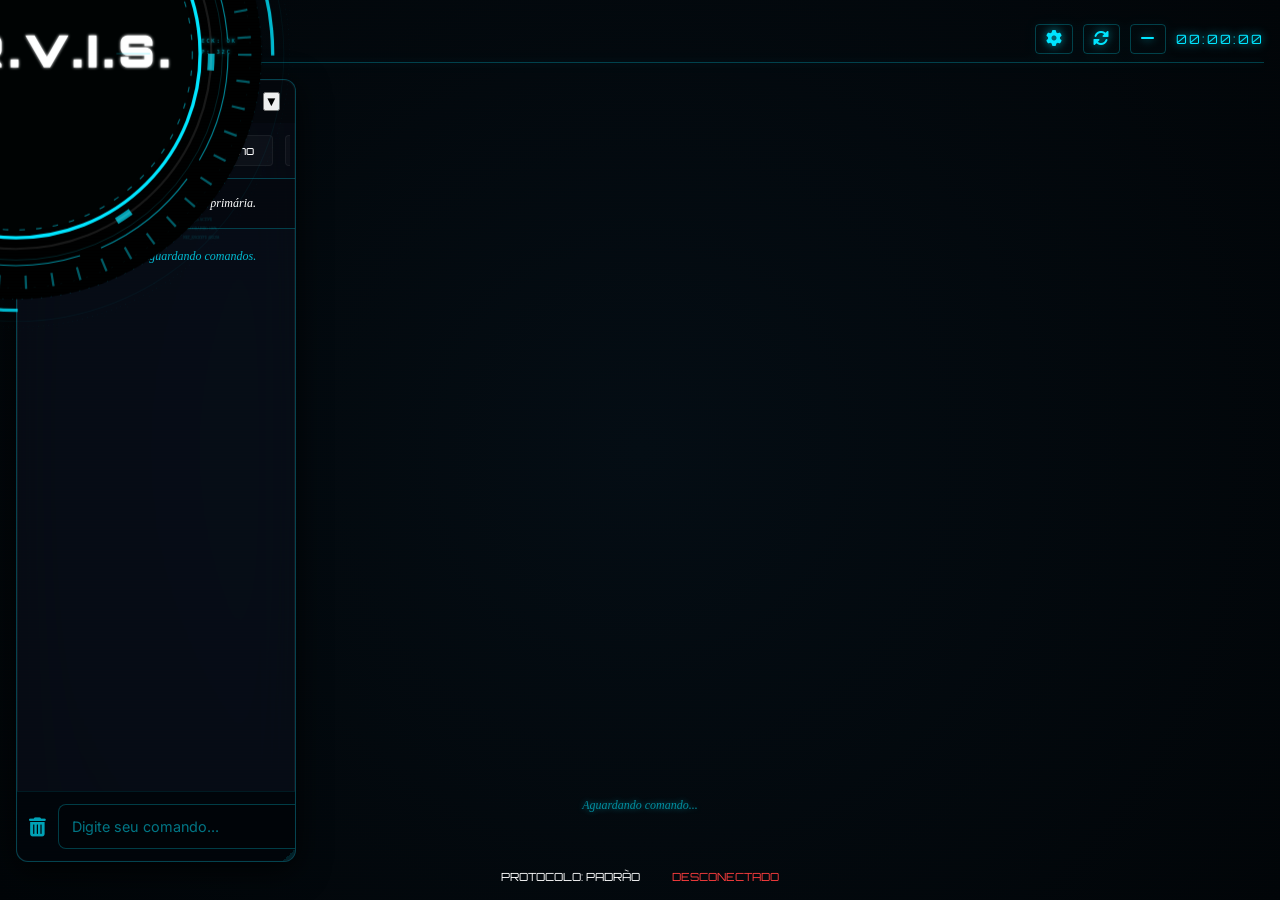
==== gui/index.html @ a4005ce1 "primeira versão" ====
<!DOCTYPE html>
<html lang="pt-br">

<head>
    <meta charset="UTF-8">
    <meta name="viewport" content="width=device-width, initial-scale=1.0">
    <title>J.A.R.V.I.S. Interface</title>
    <link rel="stylesheet" href="style.css">
    <link rel="stylesheet" href="https://cdnjs.cloudflare.com/ajax/libs/font-awesome/6.0.0/css/all.min.css">
    <link
        href="https://fonts.googleapis.com/css2?family=Orbitron:wght@400;700;900&family=Inter:wght@300;400;600&display=swap"
        rel="stylesheet">
    <script src="/socket.io/socket.io.js"></script>
    <script>
        if (typeof io === 'undefined') {
            document.write('<script src="https://cdnjs.cloudflare.com/ajax/libs/socket.io/4.0.1/socket.io.js"><\/script>');
        }
    </script>
    <script src="https://cdnjs.cloudflare.com/ajax/libs/qrious/4.0.2/qrious.min.js"></script>
    <script src="https://cdnjs.cloudflare.com/ajax/libs/animejs/3.2.1/anime.min.js"></script>
</head>

<body>
    <div id="gesture-toast"></div>
    <div id="background-layer"></div>
    <div class="container">
        <header>
            <h1><span>J.A.R.V.I.S.</span></h1>
            <div class="status-bar">
                <span id="system-status" class="zeta-glow-target">SISTEMA ONLINE</span>
                <div class="header-controls">
                    <button id="recalibrate-btn" title="Recalibrar HUD" class="header-btn"><i
                            class="fas fa-cog"></i></button>
                    <button id="restart-btn" title="Reiniciar Jarvis" class="header-btn"><i
                            class="fas fa-sync-alt"></i></button>
                    <button id="minimize-btn" title="Minimizar HUD" class="header-btn"><i
                            class="fas fa-minus"></i></button>
                    <span id="system-time" class="zeta-glow-target">00:00:00</span>
                </div>
            </div>
        </header>

        <div class="content-wrapper">
            <!-- Chat Sidebar -->
            <aside class="chat-sidebar" id="chat-sidebar">
                <div class="chat-header" id="chat-header">TERMINAL DE COMANDO
                    <button id="collapse-btn" title="Minimizar/Expandir">▼</button>
                </div>
                <div class="agent-selector" id="agent-selector">
                    <div class="agent-group" id="group-core">

                        <div class="agent-tabs-row">
                            <button class="agent-tab active" data-agent="jarvis">Jarvis</button>
                            <button class="agent-tab" data-agent="zeta">Zeta</button>
                            <button class="agent-tab" data-agent="nano">Nano</button>
                            <button class="agent-tab" data-agent="fire">Fire</button>
                            <button class="agent-tab" data-agent="cuzo">Cuzo</button>
                            <button class="agent-tab" data-agent="rimex">Rimex</button>
                            <button class="agent-tab" data-agent="hugin">Hugin</button>
                        </div>
                    </div>
                </div>
                <div class="agent-info" id="agent-info">
                    <p id="agent-description">O seu assistente central e inteligência primária.</p>
                </div>
                <div class="chat-messages" id="chat-messages">
                    <div class="message system-msg">Sistema Iniciado. Aguardando comandos.</div>
                </div>
                <div class="chat-input-area">
                    <button id="clear-chat-btn" title="Limpar Chat"><i class="fas fa-trash-alt"></i></button>
                    <input type="text" id="chat-input" placeholder="Digite seu comando..." autocomplete="off">
                    <button id="send-btn" title="Enviar comando"><i class="fas fa-paper-plane"></i></button>
                </div>
                <!-- Sidebar PC Health HUD - Removido a pedido do usuário -->

                <!-- Resize Handles -->
                <div class="resize-handle resize-right" id="resize-right"></div>
                <div class="resize-handle resize-bottom" id="resize-bottom"></div>
                <div class="resize-handle resize-corner" id="resize-corner"></div>
            </aside>

            <!-- ==== FULL HUD ORB ==== -->
            <main class="orb-area">
                <div class="orb-container">
                    <!-- SVG Circuit Board Traces -->
                    <svg class="hud-circuits" viewBox="0 0 900 600" xmlns="http://www.w3.org/2000/svg">
                        <!-- Top traces -->
                        <line x1="450" y1="120" x2="450" y2="60" />
                        <line x1="450" y1="60" x2="530" y2="60" />
                        <rect x="530" y="55" width="10" height="10" />
                        <line x1="450" y1="80" x2="350" y2="80" />
                        <line x1="350" y1="80" x2="350" y2="40" />
                        <line x1="350" y1="40" x2="250" y2="40" />
                        <rect x="235" y="36" width="16" height="8" />
                        <!-- Artefatos removidos a pedido do usuário -->

                        <!-- Bottom traces -->
                        <line x1="450" y1="480" x2="450" y2="540" />
                        <line x1="450" y1="530" x2="300" y2="530" />
                        <line x1="300" y1="530" x2="300" y2="560" />
                        <rect x="240" y="558" width="64" height="10" class="hud-interactive" id="node-pc-trigger" />
                        <rect x="310" y="558" width="100" height="10" class="hud-interactive"
                            id="node-mirror-trigger" />
                        <text x="315" y="565" fill="var(--accent)" font-size="6"
                            style="pointer-events:none; opacity: 0.8;">MIRROR_LINK</text>
                        <line x1="450" y1="510" x2="600" y2="510" />
                        <line x1="600" y1="510" x2="600" y2="545" />
                        <line x1="600" y1="545" x2="750" y2="545" />
                        <line x1="760" y1="545" x2="820" y2="545" />
                        <line x1="440" y1="490" x2="350" y2="490" />
                        <line x1="350" y1="490" x2="350" y2="560" />
                        <!-- Left traces -->
                        <line x1="280" y1="300" x2="70" y2="300" />
                        <line x1="70" y1="300" x2="70" y2="240" />
                        <rect x="50" y="228" width="40" height="14" />
                        <line x1="280" y1="280" x2="80" y2="280" />
                        <line x1="80" y1="280" x2="80" y2="200" />
                        <line x1="80" y1="200" x2="30" y2="200" />
                        <line x1="280" y1="320" x2="60" y2="320" />
                        <line x1="60" y1="320" x2="60" y2="380" />
                        <rect x="40" y="380" width="30" height="8" />
                        <line x1="280" y1="340" x2="110" y2="340" />
                        <line x1="110" y1="340" x2="110" y2="420" />
                        <line x1="110" y1="420" x2="40" y2="420" />
                        <!-- Right traces -->
                        <line x1="620" y1="300" x2="830" y2="300" />
                        <line x1="830" y1="300" x2="830" y2="240" />
                        <rect x="830" y="228" width="40" height="14" />
                        <line x1="620" y1="280" x2="820" y2="280" />
                        <line x1="820" y1="280" x2="820" y2="200" />
                        <line x1="820" y1="200" x2="875" y2="200" />
                        <line x1="620" y1="320" x2="840" y2="320" />
                        <line x1="840" y1="320" x2="840" y2="380" />
                        <line x1="620" y1="350" x2="780" y2="350" />
                        <line x1="780" y1="350" x2="780" y2="440" />
                        <line x1="780" y1="440" x2="860" y2="440" />
                        <rect x="855" y="435" width="10" height="10" class="hud-interactive" id="node-access-trigger" />
                        <!-- Corner nodes -->
                        <circle cx="530" cy="60" r="3" class="hud-node" />
                        <circle cx="350" cy="80" r="3" class="hud-node" />
                        <circle cx="600" cy="90" r="3" class="hud-node" />
                        <circle cx="450" cy="530" r="3" class="hud-node" />
                        <circle cx="600" cy="510" r="3" class="hud-node" />
                        <circle cx="70" cy="300" r="3" class="hud-node" />
                        <circle cx="80" cy="200" r="3" class="hud-node" />
                        <circle cx="830" cy="300" r="3" class="hud-node" />
                    </svg>

                    <!-- Main HUD Component (Hyper-Fidelity Phase 2) -->
                    <div id="orb-container">
                        <svg id="hud-svg" viewBox="0 0 500 500" preserveAspectRatio="xMidYMid meet">
                            <defs>
                                <filter id="hud-glow-heavy" x="-100%" y="-100%" width="300%" height="300%">
                                    <feGaussianBlur stdDeviation="2" result="blur" />
                                    <feColorMatrix type="matrix" values="0 0 0 0 0  0 0 0 0 1  0 0 0 0 1  0 0 0 1 0" />
                                    <feMerge>
                                        <feMergeNode />
                                        <feMergeNode in="SourceGraphic" />
                                    </feMerge>
                                </filter>
                                <filter id="text-glow-bright">
                                    <feGaussianBlur stdDeviation="1.5" result="blur" />
                                    <feMerge>
                                        <feMergeNode in="blur" />
                                        <feMergeNode in="SourceGraphic" />
                                    </feMerge>
                                </filter>
                            </defs>

                            <!-- LAYER 15: Background Blueprint (Diagrams scattered) -->
                            <g class="hud-blueprint" stroke="var(--accent)" stroke-width="0.3" fill="none"
                                opacity="0.12">
                                <circle cx="250" cy="250" r="248" stroke-dasharray="1,10" />
                                <rect x="420" y="50" width="60" height="20" />
                                <text x="425" y="62" fill="var(--accent)" font-size="4">MARK-VII-SYNC</text>
                                <text x="425" y="68" fill="var(--accent)" font-size="3">V-LAT: 0.04ms</text>
                                <path d="M 20,400 L 80,400 L 80,460 L 20,460 Z" />
                                <line x1="20" y1="430" x2="80" y2="430" />
                                <text x="25" y="420" fill="var(--accent)" font-size="4">KERNEL::PROCESS</text>
                                <text x="25" y="445" fill="var(--accent)" font-size="3">0x8849F - STABLE</text>

                                <!-- New clustered data points -->
                                <g transform="translate(400, 400)" font-size="3">
                                    <text y="0">OS_CORE: ACTIVE</text>
                                    <text y="8">HOLOGRAPHIC: 100%</text>
                                    <text y="16">NET_ENCRYPT: AES256</text>
                                </g>
                            </g>

                            <g id="orb">
                                <!-- LAYER 14: Ultra-Outer Dotted Ring (Expanded) -->
                                <circle cx="250" cy="250" r="245" fill="none" stroke="var(--accent)" stroke-width="0.5"
                                    stroke-dasharray="0.5, 4" stroke-opacity="0.2" class="rotate-cw-slow" />

                                <!-- LAYER 13: Top/Bottom Structural Modules (Asymmetric) -->
                                <!-- Modules removed as requested -->

                                <!-- LAYER 12: Main Outer Bracket Segments -->
                                <g class="rotate-cw-slow" stroke="var(--accent)" fill="none">
                                    <path d="M 250,20 A 230,230 0 0,1 480,250" stroke-width="3" stroke-linecap="square"
                                        stroke-opacity="0.8" />
                                    <path d="M 20,250 A 230,230 0 0,0 250,480" stroke-width="3" stroke-linecap="square"
                                        stroke-opacity="0.8" />
                                </g>



                                <!-- LAYER 11: Radial Measurement Ticks (360) -->
                                <g class="hud-ticks-360" stroke="var(--accent)" stroke-width="0.5" stroke-opacity="0.3">
                                    <circle cx="250" cy="250" r="220" stroke-dasharray="1, 7.7" />
                                    <circle cx="250" cy="250" r="210" stroke-dasharray="2, 10" stroke-opacity="0.1" />
                                </g>

                                <!-- LAYER 10: Tech Block Ring (Heavy) -->
                                <circle cx="250" cy="250" r="205" fill="none" stroke="var(--accent)" stroke-width="12"
                                    stroke-dasharray="2, 22" stroke-opacity="0.4" class="rotate-ccw-fast" />

                                <!-- LAYER 9: Double Thin Tech Rings -->
                                <circle cx="250" cy="250" r="190" fill="none" stroke="var(--accent)" stroke-width="1"
                                    stroke-dasharray="100, 20" stroke-opacity="0.6" class="rotate-cw" />
                                <circle cx="250" cy="250" r="185" fill="none" stroke="var(--accent)" stroke-width="0.5"
                                    stroke-opacity="0.3" class="rotate-ccw" />

                                <!-- LAYER 8: Accent Indicators (Yellow - Recalibrated) -->
                                <g class="hud-chromatic-accents">
                                    <circle cx="250" cy="110" r="3" class="hud-node" fill="var(--agent-secondary)" />
                                    <circle cx="265" cy="113" r="2.5" class="hud-node" fill="var(--agent-secondary)" />
                                    <circle cx="280" cy="122" r="2.5" class="hud-node" fill="var(--agent-secondary)" />
                                    <circle cx="235" cy="113" r="2.5" class="hud-node" fill="var(--agent-secondary)" />
                                    <circle cx="220" cy="122" r="2.5" class="hud-node" fill="var(--agent-secondary)" />

                                    <!-- Yellow detailed arc -->
                                    <path d="M 80,310 A 180,180 0 0,1 70,230" fill="none"
                                        stroke="var(--agent-secondary)" stroke-width="4"
                                        filter="url(#hud-glow-heavy)" />
                                </g>

                                <!-- LAYER 7: Middle Intermittent Dash Ring -->
                                <circle cx="250" cy="250" r="175" fill="none" stroke="var(--accent)" stroke-width="6"
                                    stroke-dasharray="15, 150" stroke-opacity="0.7" class="rotate-cw-slow" />

                                <!-- LAYER 6: Technical Data Labels (Repositioned) -->
                                <g class="hud-labels" fill="var(--accent)" font-family="monospace" font-size="5"
                                    opacity="0.5">
                                    <text x="380" y="240">VITAL_CHECK: OK</text>
                                    <text x="380" y="250">CORE_TEMP: 32C</text>
                                    <text x="100" y="240">SYNC_STATUS: 100</text>
                                    <text x="100" y="250">PROTOCOL: RAIZ</text>
                                </g>

                                <!-- LAYER 5: Inner Tech Ring -->
                                <circle cx="250" cy="250" r="158" fill="none" class="hud-node" stroke="var(--accent)"
                                    stroke-width="2" filter="url(#hud-glow-heavy)" />

                                <!-- LAYER 4: Scanning Scanlines (Internal) -->
                                <g class="rotate-cw" opacity="0.4">
                                    <circle cx="250" cy="250" r="148" fill="none" stroke="var(--accent)"
                                        stroke-width="1" stroke-dasharray="1, 8" />
                                </g>

                                <!-- LAYER 3: Core Shell (ULTIMATE EXPANSION for Absolute Containment) -->
                                <g class="hud-core">
                                    <circle cx="250" cy="250" r="165" fill="rgba(0,0,0,0.98)" stroke="var(--accent)"
                                        stroke-width="3" />
                                    <circle cx="250" cy="250" r="158" fill="none" stroke="var(--accent)"
                                        stroke-width="1" stroke-dasharray="5, 10" stroke-opacity="0.5"
                                        class="rotate-ccw" />

                                    <!-- LAYER 2: BRANDING CENTRAL (SET TO 35) -->
                                    <!-- LAYER 16 (NEW): Dynamic Audio Equalizer Ring (Moved up for visibility) -->
                                    <g id="hud-equalizer" transform="translate(250, 250)">
                                        <!-- 60 bars will be dynamically generated by JS here. -->
                                    </g>

                                    <text x="250" y="262" text-anchor="middle" fill="var(--text-white)"
                                        stroke="var(--text-white)" stroke-width="1.2"
                                        font-family="'Orbitron', sans-serif" font-weight="900" font-size="38"
                                        letter-spacing="5" filter="url(#text-glow-bright)">J.A.R.V.I.S.</text>

                                    <!-- Micro technical accents around text -->
                                    <g stroke="var(--accent)" stroke-width="0.7" stroke-opacity="0.4">
                                        <line x1="130" y1="250" x2="160" y2="250" />
                                        <line x1="340" y1="250" x2="370" y2="250" />
                                    </g>
                                </g>

                                <!-- LAYER 1: Deep Scanning Active Overlay -->
                                <circle cx="250" cy="250" r="175" fill="none" stroke="white" stroke-width="2"
                                    stroke-opacity="0.1" class="hud-scan-ring" />
                                <circle cx="250" cy="250" r="240" fill="none" stroke="var(--accent)" stroke-width="1"
                                    stroke-opacity="0.05" class="hud-scan-ring-outer" />
                            </g>
                        </svg>
                    </div>
                </div>

                <div class="display-panel">
                    <div class="subtitle-container">
                        <p id="transcript" class="transcript-text">Aguardando comando...</p>
                        <p id="response" class="response-text"></p>
                    </div>
                </div>
            </main>

            <!-- Floating PC Health Panel (Initially Hidden) -->
            <div class="floating-panel" id="pc-health-floating">
                <div class="panel-header">
                    <span class="zeta-glow-target">SISTEMA DE MONITORAMENTO</span>
                    <button class="close-panel" id="close-pc-panel">×</button>
                </div>
                <div class="panel-content">
                    <div class="metric-box">
                        <div class="metric-label">
                            <span>CPU USAGE</span>
                            <span id="float-cpu-val">0%</span>
                        </div>
                        <div class="metric-bar">
                            <div id="float-cpu-bar" style="width: 0%"></div>
                        </div>
                    </div>
                    <div class="metric-box">
                        <div class="metric-label">
                            <span>RAM USAGE</span>
                            <span id="float-ram-val">0%</span>
                        </div>
                        <div class="metric-bar">
                            <div id="float-ram-bar" style="width: 0%"></div>
                        </div>
                    </div>
                    <div class="scanline"></div>
                </div>
            </div>

            <!-- Floating Voice Rhythm Monitor Panel -->
            <div class="floating-panel" id="voice-monitor-floating" style="width: 450px; height: 180px;">
                <div class="panel-header">
                    <span class="zeta-glow-target">MONITOR DE RITMO DE VOZ</span>
                    <button class="close-panel" id="close-voice-panel">×</button>
                </div>
                <div class="panel-content voice-layout">
                    <div class="voice-sidebar">
                        <div class="metric-box">
                            <div class="metric-label">
                                <span>AMPLITUDE</span>
                                <span id="float-amplitude-val">0%</span>
                            </div>
                            <div class="metric-bar">
                                <div id="float-amplitude-bar" style="width: 0%"></div>
                            </div>
                        </div>
                        <div class="metric-box">
                            <div class="metric-label">
                                <span>CADÊNCIA</span>
                                <span id="float-cadencia-val">0%</span>
                            </div>
                            <div class="metric-bar">
                                <div id="float-cadencia-bar" style="width: 0%"></div>
                            </div>
                        </div>
                    </div>
                    <div class="voice-graph-container">
                        <canvas id="voice-rhythm-graph"></canvas>
                        <div class="graph-label zeta-glow-target">RITMO NEURAL</div>
                    </div>
                    <div class="scanline"></div>
                </div>
            </div>

            <!-- Floating Mobile Remote Panel -->
            <div class="floating-panel" id="mobile-remote-floating">
                <div class="panel-header">
                    <span class="zeta-glow-target">CONEXÃO REMOTA VIA SMARTPHONE</span>
                    <button class="close-panel" id="close-mobile-panel">×</button>
                </div>
                <div class="panel-content" style="text-align: center;">
                    <p style="font-size: 0.85rem; color: #b3b3b3; margin-bottom: 10px;">Aponte sua câmera para abrir o
                        controle remoto e comandar o Jarvis pelo celular.</p>
                    <div class="qr-container" style="position: relative; display: inline-block;">
                        <canvas id="qrcode-canvas"></canvas>
                        <button id="toggle-qr-btn" title="Ocultar/Mostrar QR Code" style="
                            position: absolute;
                            right: -30px;
                            top: 50%;
                            transform: translateY(-50%);
                            background: var(--accent-mute);
                            border: 1px solid var(--accent);
                            color: var(--accent);
                            border-radius: 4px;
                            cursor: pointer;
                            padding: 4px;
                            display: flex;
                            align-items: center;
                            justify-content: center;
                            transition: all 0.3s ease;
                            z-index: 10;
                        ">
                            <svg id="toggle-qr-icon" viewBox="0 0 24 24" fill="none" stroke="currentColor"
                                stroke-width="2" stroke-linecap="round" stroke-linejoin="round"
                                style="width: 16px; height: 16px;">
                                <path d="M1 12s4-8 11-8 11 8 11 8-4 8-11 8-11-8-11-8z"></path>
                                <circle cx="12" cy="12" r="3"></circle>
                            </svg>
                        </button>
                    </div>
                    <div class="metric-box" style="margin-top: 15px; justify-content: center;">
                        <span id="mobile-ip-display"
                            style="color: var(--accent); font-family: monospace; letter-spacing: 1px;">Aguardando
                            IP da Rede...</span>
                    </div>
                    <div class="scanline"></div>
                </div>
            </div>

            <!-- Floating NotebookLM Brain Panel -->
            <div class="floating-panel" id="notebook-floating"
                style="width: 500px; height: 600px; right: 20px; bottom: 20px; left: auto; top: auto; z-index: 150;">
                <div class="panel-header"
                    style="background: var(--accent-mute); border-bottom: 1px solid var(--accent-mute);">
                    <span class="zeta-glow-target">CÉREBRO DO AGENTE (NOTEBOOK LM)</span>
                    <button class="close-panel" id="close-notebook-panel">×</button>
                </div>
                <div class="panel-content" style="padding: 0; padding-top: 5px; height: calc(100% - 35px);">
                    <!-- O iframe carregará o site do NotebookLM internamente -->
                    <iframe id="notebook-webview" src="https://notebooklm.google.com/"
                        style="width: 100%; height: 100%; border: none; border-radius: 4px;"></iframe>
                </div>
            </div>
            <!-- Floating Intelligence Servers Panel (Refined Step 3) -->
            <div class="floating-panel" id="intelligence-panel"
                style="width: 450px; height: 300px; right: 20px; bottom: 80px; left: auto; z-index: 150;">
                <div class="panel-header" id="intelligence-header">
                    <div class="header-title">
                        <span class="zeta-glow-target">SERVIDORES DE INTELIGÊNCIA</span>
                    </div>
                    <div class="header-controls">
                        <button class="close-panel" id="close-intelligence-panel">×</button>
                    </div>
                </div>
                <div class="panel-content intelligence-layout" id="intelligence-content">
                    <div class="intelligence-sidebar">
                        <div class="api-item active" data-api="openrouter">
                            <span class="api-status online"></span>
                            <div class="api-info">
                                <span class="api-name">OPENROUTER</span>
                                <span class="api-label">ONLINE</span>
                            </div>
                        </div>
                        <div class="api-item" data-api="openai">
                            <span class="api-status online"></span>
                            <div class="api-info">
                                <span class="api-name">OPENAI</span>
                                <span class="api-label">ONLINE</span>
                            </div>
                        </div>
                        <div class="api-item" data-api="huggingface">
                            <span class="api-status online"></span>
                            <div class="api-info">
                                <span class="api-name">HUGGINGFACE</span>
                                <span class="api-label">ONLINE</span>
                            </div>
                        </div>
                        <div class="api-item" data-api="google">
                            <span class="api-status online"></span>
                            <div class="api-info">
                                <span class="api-name">GOOGLE</span>
                                <span class="api-label">ONLINE</span>
                            </div>
                        </div>
                        <div class="api-item" data-api="deepseek">
                            <span class="api-status online"></span>
                            <div class="api-info">
                                <span class="api-name">DEEPSEEK</span>
                                <span class="api-label">ONLINE</span>
                            </div>
                        </div>
                    </div>
                    <div class="intelligence-graph-container">
                        <canvas id="intelligence-graph"></canvas>
                        <div class="graph-label zeta-glow-target">LATÊNCIA INTEGRADA (ms)</div>
                    </div>
                    <div class="scanline"></div>
                </div>
            </div>

            <!-- Floating Access Monitoring Panel (Requested Upgrade) -->
            <div class="floating-panel" id="access-panel-floating">
                <div class="panel-header">
                    <span class="zeta-glow-target">CONTROLE MOBILE</span>
                    <button class="close-panel" id="close-access-panel">×</button>
                </div>
                <div class="panel-content" style="text-align: center;">
                    <p style="font-size: 0.85rem; color: #b3b3b3; margin-bottom: 10px;">Monitoramento de acesso externo
                        via rede local.</p>
                    <div style="position: relative; display: inline-block; margin: 0 auto;">
                        <div class="qr-wrapper" id="qr-blur-container">
                            <canvas id="access-qrcode-canvas"></canvas>
                        </div>
                        <button id="toggle-qr-privacy" class="privacy-toggle" title="Alternar Privacidade" style="
                            position: absolute;
                            right: -45px;
                            top: 50%;
                            transform: translateY(-50%);
                        ">
                            <i class="fas fa-eye"></i>
                        </button>
                    </div>
                    <div class="metric-box" style="margin-top: 15px; justify-content: center;">
                        <span style="color: var(--accent); font-family: monospace; letter-spacing: 1px;">URL:
                            http://10.0.0.57:500</span>
                    </div>
                    <div class="scanline"></div>
                </div>
            </div>

            <!-- Floating Holographic Mirror Panel (FDM-3 Perfect Vision) -->
            <div class="floating-panel" id="holographic-mirror-floating">
                <div class="panel-header">
                    <span class="zeta-glow-target">ESPELHAMENTO HOLOGRÁFICO</span>
                    <button class="close-panel" id="close-mirror-panel">×</button>
                </div>
                <div class="panel-content">
                    <img id="mirror-canvas" src="" alt="Screen Mirror">
                    <div class="mirror-overlay">
                        <div>STREAM: ACTIVE</div>
                        <div id="mirror-stats">FPS: 2 | LATENCY: 40ms</div>
                    </div>
                    <div class="scanline"></div>
                </div>
            </div>



            <!-- BOTÃO DE ESCAPE DE EMERGÊNCIA (sempre por cima de tudo) -->
            <!-- Aparece quando o Google tenta entrar em fullscreen -->
            <div id="fullscreen-escape-overlay" style="
                display: none;
                position: fixed;
                top: 0; left: 0; right: 0; bottom: 0;
                z-index: 2147483647;
                background: transparent;
                pointer-events: none;
            ">
                <button id="fullscreen-escape-btn" style="
                    position: fixed;
                    top: 12px;
                    right: 12px;
                    z-index: 2147483647;
                    background: rgba(255, 0, 0, 0.85);
                    color: white;
                    border: 2px solid #ff3e3e;
                    border-radius: 8px;
                    padding: 10px 18px;
                    font-family: 'Orbitron', monospace;
                    font-size: 13px;
                    font-weight: bold;
                    cursor: pointer;
                    pointer-events: all;
                    letter-spacing: 1px;
                    box-shadow: 0 0 20px rgba(255,0,0,0.6);
                    animation: pulse-red 1s ease-in-out infinite;
                " onclick="window.__jarvisExitFullscreen()">⛌ SAIR DO FULLSCREEN</button>
            </div>


            <!-- INJECT_SIDEBARS_HERE -->

            </main>
        </div>

        <footer>
            <div class="protocol-info">
                <span class="zeta-glow-target">PROTOCOLO: <span id="current-protocol">PADRÃO</span></span>
                <span id="connection-status" class="disconnected zeta-glow-target">DESCONECTADO</span>
            </div>
        </footer>
    </div>
    <script src="background-effects.js"></script>
    <script src="script.js"></script>
</body>

</html>
---- gui/style.css ----
:root {
    --bg-color: #020508;
    --bg-darker: #010203;
    --bg-petrol: #050d14;
    --accent-cyan: #00e5ff;
    --accent-glow: rgba(0, 229, 255, 0.75);
    --accent-dim: rgba(0, 229, 255, 0.25);
    --accent-yellow: #ffcc00;
    --accent-orange: #ff6a00;
    --text-white: #ffffff;
    --text-cyan: #00e5ff;
    --glass-border: rgba(0, 229, 255, 0.2);

    /* Dynamic Accent Variable - Defaulting to Cyan */
    --accent: var(--accent-cyan);
    --accent-rgb: 0, 229, 255;
    --glow: var(--accent-glow);
    --accent-mute: var(--accent-dim);
    --agent-secondary: var(--accent-yellow);
}

/* Visibilidade Condicional de Painéis Técnicos (Somente em Protocolo RAIZ) */
#pc-health-floating,
#access-panel-floating,
#voice-monitor-floating,
#intelligence-panel,
#holographic-mirror-floating {
    display: none !important;
}

body.protocol-raiz #pc-health-floating,
body.protocol-raiz #access-panel-floating,
body.protocol-raiz #voice-monitor-floating,
body.protocol-raiz #intelligence-panel,
body.protocol-raiz #holographic-mirror-floating {
    display: flex !important;
}

/* Agent Theme Synchronization overrides */
body[data-theme="zeta"] {
    --accent: #888888;
    --glow: rgba(136, 136, 136, 0.6);
    --accent-mute: rgba(136, 136, 136, 0.2);
    --agent-secondary: #ffffff;
}

body[data-theme="nano"] {
    --accent: #00ffaa;
    --glow: rgba(0, 255, 170, 0.6);
    --accent-mute: rgba(0, 255, 170, 0.2);
    --agent-secondary: #ffee00;
}

body[data-theme="fire"] {
    --accent: #ff3300;
    --glow: rgba(255, 51, 0, 0.7);
    --accent-mute: rgba(255, 51, 0, 0.2);
    --agent-secondary: #ffaa00;
}

body[data-theme="cuzo"] {
    --accent: #ff8800;
    --glow: rgba(255, 136, 0, 0.6);
    --accent-mute: rgba(255, 136, 0, 0.2);
    --agent-secondary: #88ff00;
}

body[data-theme="rimex"] {
    --accent: #0088ff;
    --glow: rgba(0, 136, 255, 0.6);
    --accent-mute: rgba(0, 136, 255, 0.2);
    --agent-secondary: #00ffff;
}

body[data-theme="hugin"] {
    --accent: #cc00ff;
    --glow: rgba(204, 0, 255, 0.6);
    --accent-mute: rgba(204, 0, 255, 0.2);
    --agent-secondary: #00ffcc;
}

/* --- THEME OVERRIDES --- */
body[data-theme="zeta"] {
    --accent: #666666;
    --accent-rgb: 102, 102, 102;
    --glow: rgba(102, 102, 102, 0.5);
    --accent-mute: rgba(102, 102, 102, 0.2);
    --text-dim: #999999;
    --bg-color: #0a0a0a;
    --bg-gradient: radial-gradient(circle at center, #1a1a1a 0%, #050505 100%);
}

body[data-theme="nano"] {
    --accent: #00ff88;
    --accent-rgb: 0, 255, 136;
    --glow: rgba(0, 255, 136, 0.5);
    --accent-mute: rgba(0, 255, 136, 0.2);
    --text-dim: #88ffcc;
    --bg-color: #000f08;
    --bg-gradient: radial-gradient(circle at center, #002b18 0%, #000f08 100%);
}

body[data-theme="fire"] {
    --accent: #ff4500;
    --accent-rgb: 255, 69, 0;
    --glow: rgba(255, 69, 0, 0.6);
    --accent-mute: rgba(255, 69, 0, 0.2);
    --text-dim: #ffab8c;
    --bg-color: #0f0505;
    --bg-gradient: radial-gradient(circle at center, #2b0a0a 0%, #0f0505 100%);
}

body[data-theme="cuzo"] {
    --accent: #a0522d;
    --accent-rgb: 160, 82, 45;
    --glow: rgba(160, 82, 45, 0.5);
    --accent-mute: rgba(160, 82, 45, 0.2);
    --text-dim: #d2a679;
    --bg-color: #0f0a05;
    --bg-gradient: radial-gradient(circle at center, #2b1f0a 0%, #0f0a05 100%);
}

body[data-theme="rimex"] {
    --accent: #0055a4;
    --accent-rgb: 0, 85, 164;
    --glow: rgba(0, 85, 164, 0.5);
    --accent-mute: rgba(0, 85, 164, 0.2);
    --text-dim: #80aaff;
    --bg-color: #050a14;
    --bg-gradient: radial-gradient(circle at center, #0a142b 0%, #050a14 100%);
}

body[data-theme="hugin"] {
    --accent: #bf00ff;
    --accent-rgb: 191, 0, 255;
    --glow: rgba(191, 0, 255, 0.5);
    --accent-mute: rgba(191, 0, 255, 0.2);
    --text-dim: #df80ff;
    --bg-color: #0a050f;
    --bg-gradient: radial-gradient(circle at center, #1b0a2b 0%, #0a050f 100%);
}

/* ----------------------- */

* {
    margin: 0;
    padding: 0;
    box-sizing: border-box;
}

body {
    background-color: var(--bg-color);
    background-image:
        radial-gradient(circle at center, var(--bg-petrol) 0%, var(--bg-color) 100%),
        linear-gradient(rgba(0, 229, 255, 0.04) 1px, transparent 1px),
        linear-gradient(90deg, rgba(0, 229, 255, 0.04) 1px, transparent 1px),
        repeating-linear-gradient(45deg, rgba(0, 229, 255, 0.01) 0px, rgba(0, 229, 255, 0.01) 1px, transparent 1px, transparent 100px);
    background-size: auto, 60px 60px, 60px 60px, 1000px 1000px;
    background-attachment: fixed;
    color: var(--text-white);
    height: 100vh;
    overflow: hidden;
}

body::before {
    content: "";
    position: fixed;
    top: 0;
    left: 0;
    width: 100%;
    height: 100%;
    background-image:
        repeating-linear-gradient(0deg, rgba(0, 210, 255, 0.01) 0px, rgba(0, 210, 255, 0.01) 1px, transparent 1px, transparent 2px);
    background-size: 100% 3px;
    pointer-events: none;
    z-index: 10;
    opacity: 0.3;
}

body * {
    transition: color 0.5s ease, border-color 0.5s ease, background-color 0.5s ease, box-shadow 0.5s ease;
}

#background-layer {
    position: fixed;
    top: 0;
    left: 0;
    width: 100vw;
    height: 100vh;
    z-index: -1;
    overflow: hidden;
    opacity: 0.12;
    /* Bem mais sutil, como pedido */
    pointer-events: none;
    display: none;
    /* Escondido por padrÃ£o (Modo Padrao) */
}

body.protocol-raiz #background-layer {
    display: block;
}

#background-layer canvas {
    display: block;
    width: 100%;
    height: 100%;
    filter: blur(0.5px);
}

.container {
    width: 100%;
    height: 100%;
    display: flex;
    flex-direction: column;
    padding: 2rem;
    position: relative;
    z-index: 1;
    /* Garante que fica acima do background */
}

/* Header & Status Bar */
header {
    display: flex;
    flex-direction: column;
    align-items: center;
    margin-top: 1rem;
    margin-bottom: 0.5rem;
    width: 100%;
}

header h1 {
    display: none;
    /* Branding is now central in the HUD */
}

/* Logo J.A.R.V.I.S. principal */
h1 {
    font-family: 'Orbitron', sans-serif;
    font-weight: 700;
    font-size: 3.5rem;
    letter-spacing: 12px;
    margin: 0;
    margin-bottom: 0.5rem;
    background: linear-gradient(to bottom, #fff, var(--accent));
    -webkit-background-clip: text;
    background-clip: text;
    -webkit-text-fill-color: transparent;
    filter: drop-shadow(0 0 15px var(--glow));
    text-transform: uppercase;
}


.status-bar {
    width: 100%;
    display: flex;
    justify-content: space-between;
    align-items: center;
    font-family: 'Orbitron', sans-serif;
    font-size: 0.8rem;
    letter-spacing: 2px;
    color: var(--accent);
    margin-bottom: 1rem;
    border-bottom: 1px solid var(--accent-mute);
    /* Sincronizado e Transparente */
    padding-bottom: 0.5rem;
    filter: drop-shadow(0 0 5px var(--glow));
}

.header-controls {
    display: flex;
    align-items: center;
    gap: 1.5rem;
}

.header-btn {
    background: transparent;
    border: 1px solid var(--accent-mute);
    color: var(--text-dim);
    padding: 0.3rem 0.6rem;
    border-radius: 4px;
    cursor: pointer;
    font-size: 1rem;
    transition: all 0.3s ease;
}

.header-btn:hover {
    background: var(--glass-bg);
    color: var(--accent);
    border-color: var(--accent);
    box-shadow: 0 0 10px var(--glow);
}

#restart-btn:hover {
    transform: rotate(180deg);
}

#recalibrate-btn:hover {
    transform: rotate(90deg);
}

/* Main Content & Layout */
.content-wrapper {
    flex: 1;
    display: flex;
    width: 100%;
    position: relative;
    justify-content: center;
    /* Preenche a altura para permitir alinhamento ao topo interno */
    align-items: stretch;
    overflow: visible;
    /* Changed to visible to prevent HUD illumination clipping */
}

/* Chat Sidebar (Inicialmente na tela, depois flutuante) */
.chat-sidebar {
    position: absolute;
    /* ComeÃ§a fixo no layout ao lado do Orb sem empurrar a tela central */
    left: 0;
    top: 0;
    bottom: 0;
    width: 300px;
    background: rgba(10, 15, 25, 0.7);
    border: 1px solid var(--accent-mute);
    border-radius: 12px;
    display: flex;
    flex-direction: column;
    backdrop-filter: blur(25px) saturate(180%);
    box-shadow: 0 8px 32px 0 rgba(0, 0, 0, 0.8),
        inset 0 0 0 1px rgba(255, 255, 255, 0.05);
    overflow: hidden;
    z-index: 10;
    transition: all 0.3s cubic-bezier(0.4, 0, 0.2, 1);
}

.chat-sidebar.dragging {
    box-shadow: 0 15px 40px var(--accent-mute);
}

.chat-header {
    padding: 0.7rem 1rem;
    background: var(--agent-accent-alpha);
    /* Sincronizado */
    border-bottom: 1px solid var(--accent-mute);
    /* Transparência restaurada conforme pedido */
    font-family: 'Orbitron', sans-serif;
    color: var(--accent);
    text-align: center;
    font-size: 0.9rem;
    letter-spacing: 1px;
    cursor: grab;
    user-select: none;
    display: flex;
    align-items: center;
    justify-content: space-between;
}

#collapse-btn:hover {
    background: var(--accent);
    color: #000;
}

/* Resize Handles */
.resize-handle {
    position: absolute;
    background: transparent;
    z-index: 20;
}

.resize-right {
    top: 0;
    right: 0;
    width: 6px;
    height: 100%;
    cursor: ew-resize;
}

.resize-bottom {
    bottom: 0;
    left: 0;
    width: 100%;
    height: 6px;
    cursor: ns-resize;
}

.resize-corner {
    bottom: 0;
    right: 0;
    width: 12px;
    height: 12px;
    cursor: nwse-resize;
    background: linear-gradient(135deg, transparent 50%, var(--accent-mute) 50%);
    opacity: 0.5;
    border-radius: 0 0 15px 0;
}

.resize-handle:hover {
    background: rgba(var(--accent-rgb), 0.1);
}

.chat-sidebar.resizing {
    transition: none !important;
    user-select: none;
}

/* Collapsed Sidebar State */
.chat-sidebar.collapsed {
    height: 44px !important;
    overflow: hidden;
}

.chat-sidebar {
    transition: height 0.35s cubic-bezier(0.4, 0, 0.2, 1), box-shadow 0.3s ease;
}

.agent-tabs-row {
    display: flex;
    flex-direction: row;
    gap: 12px;
    overflow-x: auto;
    padding: 15px 5px;
    /* Large padding to give glow room */
    margin: -15px -5px;
    /* Offset padding to keep buttons positioned correctly */
    padding-top: 15px;
    padding-bottom: 15px;
    scrollbar-width: none;
    -ms-overflow-style: none;
}

/* Ensure the parent selector has enough height to not clip the row's padding */
.agent-selector {
    padding: 12px 10px;
    background: rgba(0, 0, 0, 0.2);
    border-bottom: 1px solid var(--accent-mute);
    display: flex;
    flex-direction: column;
    gap: 12px;
    overflow: hidden;
    /* Keep the sidebar clean */
}

.agent-group {
    display: flex;
    flex-direction: column;
    gap: 15px;
    /* More space for the row with padding */
}

/* Custom scrollbar for agent tabs row - HIDDEN */
.agent-tabs-row::-webkit-scrollbar {
    display: none;
    /* Chrome, Safari, etc */
}



.agent-tab {
    background: rgba(255, 255, 255, 0.03);
    border: 1px solid rgba(255, 255, 255, 0.05);
    color: var(--text-dim);
    padding: 7px 18px;
    border-radius: 4px;
    font-size: 0.75rem;
    font-family: 'Orbitron', sans-serif;
    cursor: pointer;
    transition: all 0.2s ease;
    display: inline-block;
    width: auto;
    flex-shrink: 0;
    text-align: center;
    position: relative;
    /* Base for z-index */
    z-index: 1;
}

.agent-tab:hover {
    background: var(--accent-mute);
    border-color: var(--accent);
    color: #fff;
    transform: translateY(-2px);
    z-index: 10;
    /* Bring to front on hover */
}

.agent-tab.active {
    background: var(--accent);
    color: #000;
    border-color: var(--accent);
    box-shadow: 0 0 15px var(--glow);
    font-weight: bold;
    z-index: 5;
    /* Active slightly above others */
}

/* Agent Info / Description area */
.agent-info {
    padding: 12px;
    background: rgba(0, 0, 0, 0.3);
    border-bottom: 1px solid var(--accent-mute);
    /* Sincronizado */
    min-height: 60px;
    display: flex;
    align-items: center;
}

#agent-description {
    font-size: 0.75rem;
    color: var(--text-dim);
    line-height: 1.4;
    font-style: italic;
    margin: 0;
    animation: fadeIn 0.5s ease;
}

@keyframes fadeIn {
    from {
        opacity: 0;
        transform: translateY(-5px);
    }

    to {
        opacity: 1;
        transform: translateY(0);
    }
}

.chat-header:active {
    cursor: grabbing;
}

.chat-messages {
    flex: 1;
    padding: 1rem;
    overflow-y: auto;
    display: flex;
    flex-direction: column;
    gap: 1rem;
}

.chat-messages::-webkit-scrollbar {
    width: 5px;
}

.chat-messages::-webkit-scrollbar-track {
    background: transparent;
}

.chat-messages::-webkit-scrollbar-thumb {
    background: var(--accent);
    border-radius: 5px;
    opacity: 0.5;
}

.message {
    padding: 0.8rem 1rem;
    border-radius: 10px;
    max-width: 85%;
    font-size: 0.9rem;
    line-height: 1.4;
    word-wrap: break-word;
}

.user-msg {
    align-self: flex-end;
    background: var(--agent-accent-alpha);
    /* Sincronizado */
    border: 1px solid var(--accent-mute);
    /* Transparência restaurada conforme pedido */
    color: #fff;
    border-bottom-right-radius: 2px;
    box-shadow: 0 0 10px var(--glow);
}

.jarvis-msg {
    align-self: flex-start;
    background: rgba(255, 255, 255, 0.05);
    border: 1px solid var(--accent-mute);
    /* Sincronizado conforme pedido */
    color: var(--text-primary);
    border-bottom-left-radius: 2px;
}

.system-msg {
    align-self: center;
    background: transparent;
    color: var(--accent);
    font-size: 0.75rem;
    font-style: italic;
    border: none;
    padding: 0.2rem;
    opacity: 0.8;
}

.chat-input-area {
    display: flex;
    padding: 1rem;
    border-top: 1px solid var(--accent-mute);
    /* Sincronizado e Transparente */
    gap: 0.5rem;
}

#chat-input {
    flex: 1;
    background: rgba(0, 0, 0, 0.2);
    border: 1px solid var(--accent-mute);
    /* Sincronizado */
    border-radius: 8px;
    padding: 0.8rem;
    color: #fff;
    font-family: 'Inter', sans-serif;
    font-size: 0.9rem;
    outline: none;
    transition: all 0.3s;
}

#chat-input::placeholder {
    color: var(--accent);
    opacity: 0.5;
}

#chat-input:focus {
    border-color: var(--accent);
    box-shadow: 0 0 10px var(--glow);
}

#send-btn {
    background: var(--accent);
    border: none;
    border-radius: 8px;
    width: 40px;
    color: #000;
    font-size: 1.2rem;
    cursor: pointer;
    transition: all 0.3s;
    display: flex;
    justify-content: center;
    align-items: center;
}

#send-btn:hover {
    background: #fff;
    box-shadow: 0 0 15px var(--glow);
}

/* Orb Area */
.orb-area {
    flex: 1;
    position: relative;
    /* Para permitir alinhamentos absolutos internos */
    display: flex;
    flex-direction: column;
    width: 100%;
    height: 100%;
}

.orb-container {
    flex: 1;
    display: flex;
    justify-content: center;
    align-items: center;
    position: relative;
    z-index: 10;
    width: 100%;
    height: 100%;
    /* Removido overflow hidden se houvesse, garantindo espalhamento total */
    overflow: visible;
    pointer-events: none;
    /* Let clicks pass through to circuits behind */
}

/* Ensure inner containers also pass clicks */
#orb-container,
#hud-svg {
    pointer-events: none;
}

/* ---- SVG Circuit Traces ---- */
.hud-circuits {
    position: absolute;
    top: 0;
    left: 0;
    width: 100%;
    height: 100%;
    pointer-events: none;
    overflow: visible;
    display: none;
    /* Escondido por padrÃ£o (Modo Padrao) */
    transition: opacity 0.5s ease;
}

body.protocol-raiz .hud-circuits {
    display: block;
    z-index: 5;
    /* Adjusted from 150 to stay behind the orb-container at z-index 10 */
    pointer-events: none;
    animation: fadeInHUD 1s ease forwards;
}

.hud-circuits * {
    pointer-events: all;
    /* ...exceto seus elementos filhos (linhas, rects, etc) */
}

@keyframes fadeInHUD {
    from {
        opacity: 0;
    }

    to {
        opacity: 1;
    }
}

.hud-circuits line,
.hud-circuits rect {
    fill: none;
    stroke: var(--accent);
    stroke-width: 1;
    opacity: 0.35;
    transition: stroke 0.5s ease, opacity 0.5s ease;
    animation: circuit-pulse 4s ease-in-out infinite;
}

.hud-circuits rect {
    fill: var(--accent);
    opacity: 0.25;
}

.hud-interactive {
    cursor: pointer;
    pointer-events: auto !important;
}

.hud-node {
    fill: var(--accent);
    opacity: 0.6;
    animation: node-blink 3s ease-in-out infinite;
}

@keyframes circuit-pulse {

    0%,
    100% {
        opacity: 0.2;
    }

    50% {
        opacity: 0.5;
    }
}

@keyframes node-blink {

    0%,
    90%,
    100% {
        opacity: 0.3;
    }

    95% {
        opacity: 0.9;
    }
}

/* ---- Main Orb ---- */
#orb {
    position: relative;
    width: 225px;
    height: 225px;
    border-radius: 50%;
    display: flex;
    justify-content: center;
    align-items: center;
    transition: all 0.5s cubic-bezier(0.4, 0, 0.2, 1);
    pointer-events: none;
    /* Let clicks through the rings */
}

#orb * {
    pointer-events: none;
    /* Disable on all decorative elements */
}

.hud-core,
.hud-core * {
    pointer-events: all;
    /* Keep only the center interactive */
}

/* Legacy Orb Styles Removed - Replaced by SVG Overhaul */

.orb-speaking .ring {
    border-color: var(--accent);
    box-shadow: 0 0 10px var(--glow);
    /* Reduzido de 25px */
}

/* ---- HUD State Reactivity ---- */

/* Listening: circuits glow bright, scan line fast */
.orb-listening~.hud-circuits line,
.orb-listening~.hud-circuits rect {
    opacity: 0.8 !important;
    animation: circuit-pulse 0.5s ease-in-out infinite;
}

/* Gesture Notification Toast */
#gesture-toast {
    position: fixed;
    top: 20%;
    left: 50%;
    transform: translate(-50%, -50%);
    background: rgba(0, 0, 0, 0.85);
    border: 2px solid var(--accent);
    color: var(--accent);
    padding: 15px 30px;
    border-radius: 10px;
    font-family: 'Orbitron', sans-serif;
    font-size: 1.2rem;
    letter-spacing: 2px;
    z-index: 10000;
    pointer-events: none;
    opacity: 0;
    transition: all 0.3s cubic-bezier(0.175, 0.885, 0.32, 1.275);
    box-shadow: 0 0 30px var(--glow);
    text-transform: uppercase;
    text-align: center;
}

#gesture-toast.show {
    opacity: 1;
    top: 25%;
}

.orb-listening~.hud-circuits .hud-node {
    opacity: 1 !important;
}

.orb-listening .hud-scan-line {
    opacity: 0.7;
    animation: rotate 0.8s linear infinite;
}

.orb-listening .hud-ir-1,
.orb-listening .hud-ir-2 {
    opacity: 1;
    box-shadow: 0 0 10px var(--glow);
}

/* Thinking: circuits flicker, ticks spin faster */
.orb-thinking .hud-ticks {
    animation: rotate 2s linear infinite;
    opacity: 0.6;
}

.orb-thinking .hud-scan-line {
    opacity: 0.5;
    animation: rotate 1.5s linear infinite reverse;
}

/* Speaking: maximum HUD glow */
.orb-speaking .hud-scan-line {
    opacity: 0.6;
    animation: rotate 2s linear infinite;
    background: conic-gradient(from 180deg, transparent 0deg, var(--accent) 30deg, transparent 60deg);
}

.orb-speaking .hud-ticks {
    opacity: 0.5;
}

@keyframes pulse-idle {

    0%,
    100% {
        transform: scale(0.9);
        opacity: 0.5;
    }

    50% {
        transform: scale(1.1);
        opacity: 0.8;
    }
}

@keyframes pulse-active {

    0%,
    100% {
        transform: scale(1);
        opacity: 0.7;
    }

    50% {
        transform: scale(1.3);
        opacity: 1;
    }
}

@keyframes pulse-thinking {

    0%,
    100% {
        transform: scale(1.1);
        filter: blur(5px);
    }

    50% {
        transform: scale(1.2);
        filter: blur(15px);
    }
}

/* Display Panel */
.display-panel {
    position: fixed;
    bottom: 8vh;
    left: 50vw;
    transform: translateX(-50%);
    width: auto;
    min-width: 40%;
    max-width: 90vw;
    background: transparent;
    border: none;
    backdrop-filter: none;
    border-radius: 10px;
    padding: 0.5rem 1rem;
    text-align: center;
    box-shadow: none;
    transition: all 0.5s ease;
}

.subtitle-container {
    min-height: 40px;
}

.transcript-text {
    font-size: 0.75rem;
    color: var(--accent);
    margin-bottom: 0.2rem;
    font-style: italic;
    opacity: 0.6;
    text-shadow: 0 0 6px var(--glow);
}

.protocol-status-bar {
    display: flex;
    justify-content: center;
    gap: 60px;
    margin: 8px 0;
    font-family: 'Orbitron', monospace;
    font-size: 0.85rem;
    font-weight: 700;
    letter-spacing: 2px;
    color: #00e5ff;
    text-shadow: 2px 0px 0px rgba(0, 0, 255, 0.7), -2px 0px 0px rgba(0, 255, 0, 0.5);
    opacity: 0.9;
}

.protocol-status-bar {
    display: flex;
    justify-content: center;
    gap: 60px;
    margin: 8px 0;
    font-family: 'Orbitron', monospace;
    font-size: 0.85rem;
    font-weight: 700;
    letter-spacing: 2px;
    color: #00e5ff;
    text-shadow: 2px 0px 0px rgba(0, 0, 255, 0.7), -2px 0px 0px rgba(0, 255, 0, 0.5);
    opacity: 0.9;
}

.response-text {
    font-size: 1.1rem;
    font-weight: 500;
    color: #fff;
    text-shadow: 0 0 8px var(--glow);
    opacity: 0.9;
    white-space: normal;
    word-break: keep-all;
}

/* Footer */
footer {
    display: flex;
    justify-content: center;
    margin-top: 0;
    /* Removido para evitar barreira */
    position: relative;
    pointer-events: none;
    /* Deixa cliques e arraste passarem */
    z-index: 5;
}

.protocol-info {
    font-family: 'Orbitron', sans-serif;
    font-size: 0.7rem;
    display: flex;
    gap: 2rem;
    color: var(--text-dim);
}

#connection-status {
    transition: color 0.5s ease;
}

#connection-status.connected {
    color: var(--accent);
}

#connection-status.unstable {
    color: #ff9900;
}

#connection-status.disconnected {
    color: #ff3e3e;
}

/* --- PC Health HUD --- */
.pc-health-hud {
    margin-top: auto;
    padding: 15px;
    background: rgba(0, 0, 0, 0.4);
    border-top: 1px solid var(--glass-border);
    animation: fadeIn 1s ease-out;
}

.stat-item {
    margin-bottom: 12px;
}

.stat-item span {
    font-size: 0.75rem;
    font-family: 'Orbitron', sans-serif;
    color: var(--accent);
    display: flex;
    justify-content: space-between;
    margin-bottom: 5px;
}

.stat-bar {
    width: 100%;
    height: 5px;
    background: rgba(255, 255, 255, 0.1);
    border-radius: 3px;
    overflow: hidden;
    position: relative;
}

.stat-bar div {
    height: 100%;
    background: var(--accent);
    box-shadow: 0 0 10px var(--glow);
    transition: width 0.8s cubic-bezier(0.4, 0, 0.2, 1);
}

@keyframes fadeIn {
    from {
        opacity: 0;
        transform: translateY(10px);
    }

    to {
        opacity: 1;
        transform: translateY(0);
    }
}

/* --- HUD Interactive nodes --- */
.hud-interactive {
    cursor: pointer;
    transition: all 0.3s ease;
    stroke: var(--accent);
    stroke-width: 1px;
    fill: rgba(var(--accent-rgb), 0.1);
    pointer-events: all;
    /* FUNDAMENTAL para clique em SVG */
}

.hud-interactive:hover {
    fill: var(--accent);
    filter: drop-shadow(0 0 8px var(--glow));
    stroke-width: 2px;
}

/* --- Floating Panels --- */
.floating-panel {
    position: absolute;
    width: 280px;
    background: var(--glass-bg);
    border: 1px solid var(--accent-mute);
    /* Sincronizado e Transparente */
    border-radius: 12px;
    backdrop-filter: blur(25px) saturate(180%);
    box-shadow: 0 0 40px rgba(0, 0, 0, 0.9),
        0 0 15px var(--accent-mute),
        inset 0 0 0 1px rgba(255, 255, 255, 0.05);
    z-index: 200;
    display: none;
    flex-direction: column;
    overflow: hidden;
    animation: panelPop 0.5s cubic-bezier(0.19, 1, 0.22, 1);
}

#pc-health-floating {
    left: calc(50vw - 500px);
    top: calc(50vh + 50px);
}

#mobile-remote-floating {
    left: calc(50vw + 220px);
    top: calc(50vh + 50px);
}

#voice-monitor-floating {
    right: 20px;
    bottom: 395px;
    /* Aligned above Intelligence Panel (80 + 300 + 15 gap) */
    left: auto;
    top: auto;
}

#access-panel-floating {
    left: calc(50vw + 220px);
    top: calc(50vh + 50px);
}

.floating-panel.active {
    display: flex;
}

@keyframes panelPop {
    from {
        opacity: 0;
        transform: scale(0.8) translateY(20px);
    }

    to {
        opacity: 1;
        transform: scale(1) translateY(0);
    }
}

.chat-header {
    background: rgba(0, 0, 0, 0.4);
    padding: 12px 15px;
    display: flex;
    justify-content: space-between;
    align-items: center;
    border-bottom: 1px solid var(--accent-alpha);
    color: var(--accent);
    font-weight: bold;
    letter-spacing: 1px;
}

.panel-header {
    background: rgba(var(--accent-rgb), 0.15);
    padding: 8px 12px;
    font-family: 'Orbitron', sans-serif;
    font-size: 0.75rem;
    color: var(--accent);
    display: flex;
    justify-content: space-between;
    align-items: center;
    border-bottom: 1px solid var(--accent-mute);
    /* Sincronizado */
}

.close-panel {
    background: none;
    border: none;
    color: var(--accent);
    cursor: pointer;
    font-size: 1.2rem;
    line-height: 1;
}

.panel-content {
    padding: 15px;
    position: relative;
}

.metric-box {
    margin-bottom: 12px;
}

.metric-label {
    display: flex;
    justify-content: space-between;
    font-family: 'Orbitron', sans-serif;
    font-size: 0.7rem;
    color: var(--accent);
    /* Aumentado de mute para accent */
    margin-bottom: 5px;
    letter-spacing: 1px;
}

.metric-label span:last-child {
    color: var(--text-white);
    /* Brilho máximo para o valor */
    text-shadow: 0 0 5px var(--glow);
}

.metric-bar {
    width: 100%;
    height: 4px;
    background: rgba(255, 255, 255, 0.05);
    border-radius: 2px;
    overflow: hidden;
}

.metric-bar div {
    height: 100%;
    background: var(--accent);
    box-shadow: 0 0 10px var(--glow);
    transition: width 0.5s ease;
}

.qr-container {
    background: #fff;
    padding: 10px;
    border-radius: 8px;
    display: inline-block;
    box-shadow: 0 0 15px rgba(0, 242, 255, 0.3);
    border: 2px solid var(--accent);
}

.scanline {
    position: absolute;
    top: 0;
    left: 0;
    width: 100%;
    height: 100%;
    background: linear-gradient(to bottom, transparent 50%, rgba(0, 0, 0, 0.15) 50%);
    background-size: 100% 4px;
    z-index: 1;
    pointer-events: none;
    animation: scanMove 30s linear infinite;
}

@keyframes scanMove {
    from {
        background-position: 0 0;
    }

    to {
        background-position: 0 100%;
    }
}

/* -------------------- */

/* --- RESPONSIVE ADAPTATIONS (1366 x 768) --- */
@media (max-width: 1400px),
(max-height: 800px) {
    :root {
        --orb-scale: 0.8;
    }

    .container {
        padding: 1rem;
    }

    header {
        margin-top: 0.5rem;
    }

    .status-bar {
        margin-bottom: 0.5rem;
    }

    h1 {
        font-size: 1.8rem;
        letter-spacing: 5px;
    }

    .orb-container {
        transform: translate(-50%, -50%) scale(var(--orb-scale));
    }

    .chat-sidebar {
        width: 280px;
        font-size: 0.85rem;
    }

    .agent-info {
        min-height: 50px;
        padding: 8px;
    }

    .display-panel {
        bottom: 6vh;
    }

    .response-text {
        font-size: 1rem;
    }

    footer {
        margin-top: 0.5rem;
    }
}

@media (max-height: 700px) {
    :root {
        --orb-scale: 0.7;
    }

    .display-panel {
        bottom: 4vh;
    }
}

/* --- INTELLIGENCE SERVERS PANEL (Refined Style - Sync with Monitoring) --- */
#intelligence-panel {
    border: 1px solid var(--accent);
    /* Sincronizado com a cor do Jarvis/Tema */
    box-shadow: 0 0 20px rgba(0, 0, 0, 0.8), 0 0 10px var(--accent-mute);
    overflow: hidden;
    background: rgba(5, 13, 20, 0.9);
    /* Fundo mais escuro e técnico */
}

#intelligence-panel.minimized {
    height: 35px !important;
    width: 250px !important;
}

#intelligence-panel.maximized {
    width: 800px !important;
    height: 500px !important;
}

.panel-header {
    display: flex;
    justify-content: space-between;
    align-items: center;
    padding: 0 10px;
    height: 35px;
    border-bottom: 1px solid var(--accent-mute);
    /* Transparente e sincronizado */
}

.header-title {
    font-family: 'Orbitron', sans-serif;
    font-size: 0.75rem;
    letter-spacing: 1px;
    color: var(--accent);
    /* Cor do Jarvis no header */
}

.header-controls {
    display: flex;
    gap: 10px;
}

.control-btn {
    background: none;
    border: none;
    color: var(--text-dim);
    cursor: pointer;
    font-size: 1rem;
    opacity: 0.6;
    transition: opacity 0.2s;
}

.control-btn:hover {
    opacity: 1;
    color: var(--accent);
}

#clear-chat-btn:hover {
    background: var(--accent-mute) !important;
    transform: scale(1.1);
}

#clear-chat-btn:active {
    transform: scale(0.9);
}

/* Protocol Video Theme */
body.protocol-video {
    --accent: #ff00ff;
    --accent-mute: rgba(255, 0, 255, 0.2);
    --glow: #ff00ff;
}

body.protocol-video #orb {
    filter: drop-shadow(0 0 30px #ff00ff) hue-rotate(300deg);
}

body.protocol-video .zeta-glow-target {
    color: #ff00ff;
    text-shadow: 0 0 10px #ff00ff;
}

.intelligence-layout {
    display: flex;
    height: calc(100% - 35px);
    gap: 10px;
    padding: 8px;
    background: rgba(10, 10, 10, 0.8);
    backdrop-filter: blur(10px);
}

.intelligence-sidebar {
    width: 140px;
    display: flex;
    flex-direction: column;
    gap: 6px;
    padding-right: 8px;
    border-right: 1px solid rgba(255, 255, 255, 0.1);
}

.chat-input-area {
    display: flex;
    gap: 12px;
    padding: 12px;
    background: rgba(0, 5, 10, 0.85);
    /* Darker background like the image */
    border-top: 1px solid rgba(0, 212, 255, 0.1);
    align-items: center;
    border-radius: 0 0 12px 12px;
}

.chat-input-area button {
    background: transparent;
    border: none;
    color: var(--accent);
    width: 32px;
    height: 32px;
    display: flex;
    align-items: center;
    justify-content: center;
    cursor: pointer;
    font-size: 1.2rem;
    transition: all 0.2s ease;
    opacity: 0.7;
}

.chat-input-area button:hover {
    opacity: 1;
    transform: scale(1.1);
    text-shadow: 0 0 10px var(--accent);
}

.chat-input-area input {
    flex: 1;
    background: rgba(0, 0, 0, 0.3);
    border: 1px solid rgba(0, 212, 255, 0.1);
    border-radius: 8px;
    padding: 8px 12px;
    color: white;
    font-family: 'Inter', sans-serif;
    font-size: 0.9rem;
    outline: none;
}

#send-btn {
    background: var(--accent) !important;
    color: black !important;
    border-radius: 6px !important;
    opacity: 1 !important;
}

.api-item {
    background: rgba(255, 255, 255, 0.03);
    border: 1px solid rgba(255, 255, 255, 0.05);
    padding: 8px 12px;
    border-radius: 6px;
    display: flex;
    align-items: center;
    gap: 12px;
    transition: all 0.3s cubic-bezier(0.4, 0, 0.2, 1);
    cursor: pointer;
}

.api-item:hover {
    background: rgba(255, 255, 255, 0.08);
    border-color: rgba(255, 255, 255, 0.2);
}

.api-item.active {
    background: var(--accent-mute);
    border-color: var(--accent);
    box-shadow: 0 0 10px var(--accent-mute);
}

.api-info {
    display: flex;
    flex-direction: column;
    gap: 2px;
}

.api-name {
    font-family: 'Orbitron', sans-serif;
    font-size: 0.7rem;
    color: var(--text-white);
    letter-spacing: 0.5px;
}

.api-label {
    font-family: monospace;
    font-size: 0.6rem;
    color: var(--text-dim);
    opacity: 0.6;
}

.api-status {
    width: 8px;
    height: 8px;
    border-radius: 50%;
    flex-shrink: 0;
}

.api-status.online {
    background: #00ff88;
    box-shadow: 0 0 5px #00ff88;
}

.api-status.offline {
    background: #ff3e3e;
    box-shadow: 0 0 5px #ff3e3e;
}

/* Mobile Control Privacy */
.qr-wrapper {
    transition: all 0.5s ease;
    border-radius: 8px;
    overflow: hidden;
    background: white;
    padding: 5px;
}

.qr-wrapper.blurred canvas {
    filter: blur(15px);
}

.privacy-toggle {
    background: transparent;
    border: 1px solid var(--accent);
    color: var(--accent);
    width: 30px;
    height: 30px;
    border-radius: 4px;
    cursor: pointer;
    display: flex;
    align-items: center;
    justify-content: center;
    transition: all 0.3s;
    font-size: 1rem;
    box-shadow: 0 0 5px var(--accent-mute);
}

.privacy-toggle:hover {
    background: var(--accent);
    color: black;
    box-shadow: 0 0 20px var(--accent);
}

.api-name {
    font-family: 'Orbitron', sans-serif;
    font-size: 0.65rem;
    color: var(--text-light);
    white-space: nowrap;
}

.intelligence-graph-container {
    flex: 1;
    display: flex;
    flex-direction: column;
    position: relative;
    padding: 5px;
    background: rgba(0, 0, 0, 0.3);
    border-radius: 4px;
}

#intelligence-graph {
    width: 100%;
    height: 100%;
}

.graph-label {
    position: absolute;
    bottom: 5px;
    right: 10px;
    font-family: 'Orbitron', sans-serif;
    font-size: 0.6rem;
    color: var(--accent) !important;
    /* Força sincronização total */
    letter-spacing: 1px;
    opacity: 0.8;
    pointer-events: none;
    text-shadow: 0 0 5px var(--glow);
    /* Adiciona brilho dinâmico */
}

/* --- HUD UI OVERHAUL (Hyper-Fidelity Phase 2) --- */
#orb-container {
    position: absolute;
    top: 46%;
    /* Movido levemente para cima conforme pedido */
    left: 50%;
    transform: translate(-50%, -50%);
    width: 680px;
    height: 680px;
    display: flex;
    justify-content: center;
    align-items: center;
    perspective: 2000px;
    /* Removed drop-shadow to avoid square artifacts */
    pointer-events: none;
    overflow: visible;
    z-index: 100;
    /* Ajustado para ficar atrás das circuits se necessário */
}

#hud-svg {
    width: 100%;
    height: 100%;
    transform: translateZ(50px);
}

/* Base HUD Animations (Refined for Parallax) */
.rotate-cw {
    animation: rotate-cw 30s linear infinite;
    transform-origin: center;
}

.rotate-cw-slow {
    animation: rotate-cw 100s linear infinite;
    transform-origin: center;
}

.rotate-ccw {
    animation: rotate-ccw 45s linear infinite;
    transform-origin: center;
}

.rotate-ccw-fast {
    animation: rotate-ccw 18s linear infinite;
    transform-origin: center;
}

.hud-pulse {
    animation: hud-pulse 4s ease-in-out infinite;
}

@keyframes rotate-cw {
    from {
        transform: rotate(0deg);
    }

    to {
        transform: rotate(360deg);
    }
}

@keyframes rotate-ccw {
    from {
        transform: rotate(360deg);
    }

    to {
        transform: rotate(0deg);
    }
}

@keyframes hud-pulse {

    0%,
    100% {
        opacity: 0.5;
        stroke-width: 1.5;
        filter: blur(1px);
    }

    50% {
        opacity: 1;
        stroke-width: 4;
        filter: blur(0px);
    }
}

/* Dynamic Scanning Effects */
.hud-scan-ring {
    animation: hud-scan 6s linear infinite;
    transform-origin: center;
}

.hud-scan-ring-outer {
    animation: hud-scan-outer 10s linear infinite reverse;
    transform-origin: center;
}

@keyframes hud-scan {
    0% {
        opacity: 0;
        stroke-width: 5;
    }

    50% {
        opacity: 0.3;
    }

    100% {
        opacity: 0;
        stroke-width: 0.5;
    }
}

@keyframes hud-scan-outer {
    0% {
        transform: scale(1);
        opacity: 0;
    }

    30% {
        opacity: 0.15;
    }

    100% {
        transform: scale(1.6);
        opacity: 0;
    }
}

/* Layer Specific Styling */
.hud-structural-modules path {
    filter: drop-shadow(0 0 8px var(--glow));
}

.hud-chromatic-accents circle {
    filter: drop-shadow(0 0 10px var(--agent-secondary));
}

.hud-labels text {
    font-weight: bold;
    letter-spacing: 1.5px;
    pointer-events: none;
    text-shadow: 0 0 4px var(--accent);
    fill: var(--accent);
}

/* Integrating JS States */
#orb.orb-thinking {
    /* Brilho de processamento levemente estendido */
    filter: brightness(1.2) drop-shadow(0 0 15px var(--glow)) drop-shadow(0 0 30px var(--glow-mute));
}

/* Silenciar apenas animações de pulso durante o processamento, mantendo a rotação */
#orb.orb-thinking .hud-pulse,
#orb.orb-thinking .hud-scan-ring {
    animation-play-state: paused !important;
}

/* Brilho Intenso, Estático e Volumétrico (Dampened per user request) */
body.protocol-raiz #orb {
    filter: brightness(1.05) drop-shadow(0 0 2px rgba(255, 255, 255, 0.3));
    transition: filter 1s ease-in-out;
}

/* Aura de fundo (Reduzida para evitar poluição visual) */
body.protocol-raiz .hud-blueprint {
    opacity: 0.8 !important;
    stroke-width: 0.8px;
    filter: drop-shadow(0 0 5px var(--agent-secondary));
}

body.protocol-raiz .orb-container::before {
    content: "";
    position: absolute;
    width: 150vw;
    height: 150vh;
    left: -25vw;
    top: -25vh;
    background: radial-gradient(circle, var(--accent) 0%, transparent 60%);
    opacity: 0.01;
    /* Calibrado para 1% conforme solicitado */
    z-index: -1;
    pointer-events: none;
    animation: aura-expand-v3 3s ease-out forwards;
}

@keyframes aura-expand-v3 {
    from {
        transform: scale(0.5);
        opacity: 0;
    }

    to {
        transform: scale(1);
        opacity: 0.01;
    }
}

/* Keyframes removidos para evitar animações genéricas */

/* Efeito de Raciocínio (Aguardando Confirmação) */
#orb.orb-reasoning {
    filter: brightness(1.1) drop-shadow(0 0 5px var(--agent-secondary));
    /* Reduzido de 15px/30px */
    /* Animação de pulso removida conforme solicitado */
}

/* Efeito de desfoque para a interface inteira na troca de agentes */
.transition-blur {
    filter: blur(15px) brightness(0.8);
    transition: filter 0.3s ease-in-out;
    pointer-events: none;
    /* Evita cliques durante a transição */
}

/* Efeito de Recalibração (Soft Reset) */
body.rebooting {
    filter: brightness(1.8) contrast(1.2) saturate(0);
    opacity: 0.8;
    transition: all 0.1s ease-in;
    pointer-events: none;
}

/* --- Zeta Agent Premium Glow --- */
body[data-theme="zeta"] .zeta-glow-target {
    color: #fff !important;
    text-shadow: 0 0 10px var(--accent), 0 0 20px var(--accent-mute);
    filter: brightness(1.25);
}

/* Dynamic Shadows (Only on drag) */
.floating-panel {
    box-shadow: none !important;
    transition: box-shadow 0.3s ease;
}

.floating-panel.dragging {
    box-shadow: 0 0 30px var(--glow), 0 0 15px rgba(0, 0, 0, 0.5) !important;
    z-index: 1000 !important;
}

/* Sync lines using pseudo-elements or specific borders */
.intelligence-sidebar {
    border-right: 1px solid var(--accent-mute) !important;
}

/* --- VOICE RHYTHM MONITOR PANEL (Flex Layout) --- */
.voice-layout {
    display: flex;
    height: calc(100% - 35px);
}

.voice-sidebar {
    width: 150px;
    padding: 10px;
    border-right: 1px solid var(--accent-mute);
    display: flex;
    flex-direction: column;
    justify-content: center;
    gap: 15px;
}

.voice-sidebar .metric-box {
    margin-bottom: 0;
}

.voice-graph-container {
    flex: 1;
    position: relative;
    padding: 10px;
    background: rgba(0, 0, 0, 0.2);
    display: flex;
    flex-direction: column;
}

#voice-rhythm-graph {
    width: 100%;
    flex: 1;
}

/* Espelhamento Holográfico (FDM-3) */
#holographic-mirror-floating {
    width: 600px;
    height: 400px;
    left: 330px;
    top: 50px;
    background: rgba(0, 20, 30, 0.85);
    border: 1px solid var(--accent);
    box-shadow: 0 0 30px rgba(0, 229, 255, 0.2);
    overflow: hidden;
    flex-direction: column;
}

#mirror-canvas {
    width: 100%;
    height: calc(100% - 35px);
    background: #000;
    object-fit: contain;
    filter: brightness(1.1) contrast(1.1) sepia(0.2) hue-rotate(150deg);
    opacity: 0.9;
}

#holographic-mirror-floating .panel-content {
    padding: 0;
    position: relative;
    background: #000;
    height: 100%;
}

.mirror-overlay {
    position: absolute;
    top: 10px;
    left: 10px;
    font-family: 'Orbitron', monospace;
    font-size: 0.65rem;
    color: var(--accent);
    text-shadow: 0 0 5px var(--glow);
    pointer-events: none;
    background: rgba(0, 0, 0, 0.5);
    padding: 5px;
    border-left: 2px solid var(--accent);
}

/* =========================================================
   MODO ORB FLUTUANTE (PHASE 6)
   ========================================================= */
body.orb-mode {
    background: transparent !important;
    overflow: hidden !important;
}

body.orb-mode #background-layer,
body.orb-mode .chat-sidebar,
body.orb-mode header,
body.orb-mode .floating-panel {
    display: none !important;
}

body.orb-mode .container {
    background: transparent !important;
    box-shadow: none !important;
    border: none !important;
}

body.orb-mode .content-wrapper {
    background: transparent !important;
}

body.orb-mode #orb-container {
    top: 50% !important;
    left: 50% !important;
    transform: translate(-50%, -50%) scale(0.4) !important;
    pointer-events: auto !important;
    cursor: grab;
}

#close-btn:hover {
    color: #ff3e3e;
    text-shadow: 0 0 10px #ff3e3e;
    border-color: #ff3e3e;
}
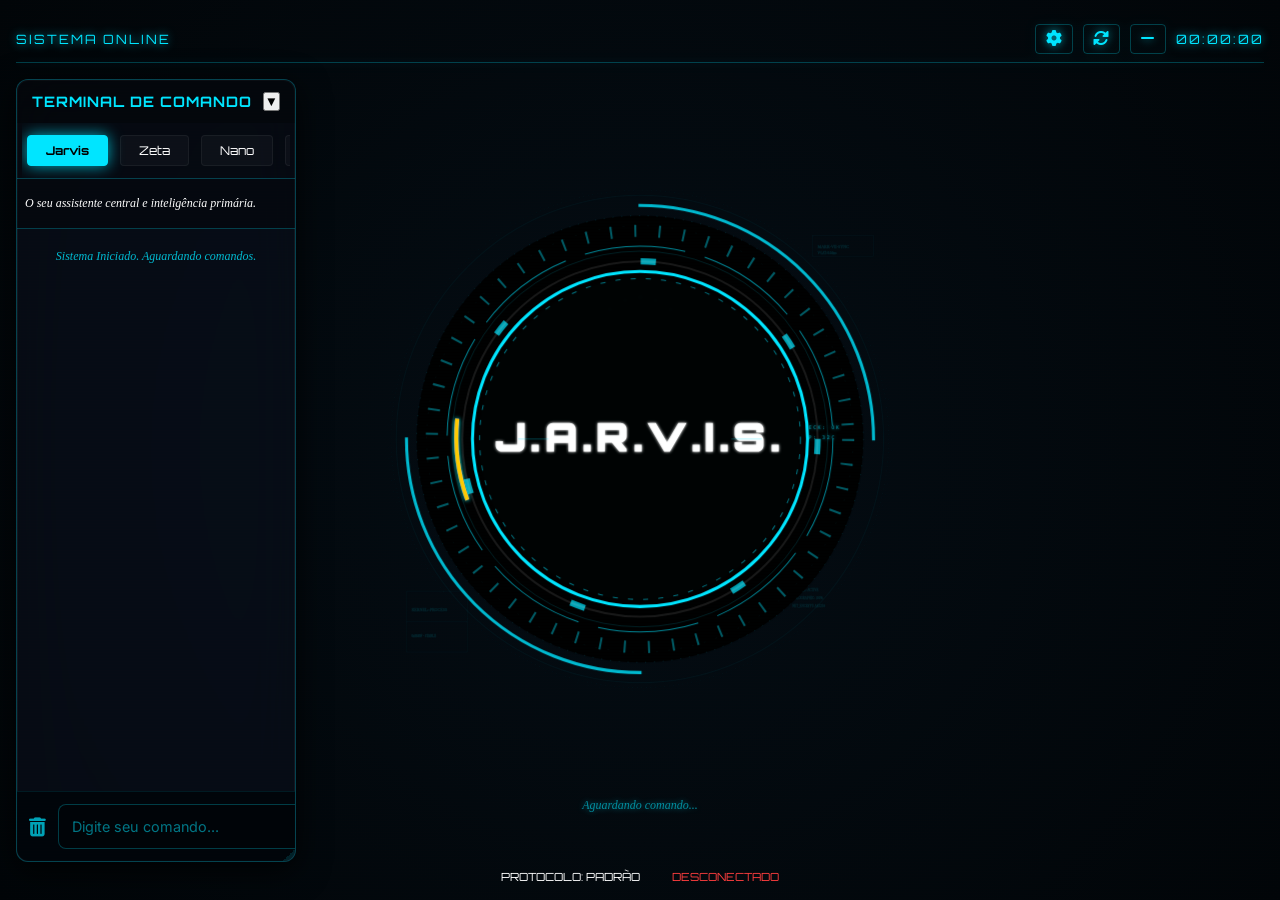
==== commit b1d613f0: "fix: corrige UI e frontend do socket.io" ====
--- a/gui/index.html
+++ b/gui/index.html
@@ -10,12 +10,11 @@
     <link
         href="https://fonts.googleapis.com/css2?family=Orbitron:wght@400;700;900&family=Inter:wght@300;400;600&display=swap"
         rel="stylesheet">
-    <script src="/socket.io/socket.io.js"></script>
-    <script>
-        if (typeof io === 'undefined') {
-            document.write('<script src="https://cdnjs.cloudflare.com/ajax/libs/socket.io/4.0.1/socket.io.js"><\/script>');
-        }
-    </script>
+    <!-- Cliente Socket.IO via CDN, versão 4.x - PRECISA bater com a
+         série major de python-socketio/python-engineio no requirements.txt.
+         Se atualizar as libs Python de socket.io, atualizar esta versão
+         também (conferir compatibilidade em python-socketio docs). -->
+    <script src="https://cdnjs.cloudflare.com/ajax/libs/socket.io/4.7.5/socket.io.min.js"></script>
     <script src="https://cdnjs.cloudflare.com/ajax/libs/qrious/4.0.2/qrious.min.js"></script>
     <script src="https://cdnjs.cloudflare.com/ajax/libs/animejs/3.2.1/anime.min.js"></script>
 </head>
--- a/gui/style.css
+++ b/gui/style.css
@@ -318,7 +318,7 @@
     left: 0;
     top: 0;
     bottom: 0;
-    width: 300px;
+    width: clamp(260px, 25vw, 300px);
     background: rgba(10, 15, 25, 0.7);
     border: 1px solid var(--accent-mute);
     border-radius: 12px;
@@ -1087,7 +1087,7 @@
 /* --- Floating Panels --- */
 .floating-panel {
     position: absolute;
-    width: 280px;
+    width: clamp(240px, 25vw, 280px);
     background: var(--glass-bg);
     border: 1px solid var(--accent-mute);
     /* Sincronizado e Transparente */
@@ -1275,7 +1275,7 @@
         letter-spacing: 5px;
     }
 
-    .orb-container {
+    #orb-container {
         transform: translate(-50%, -50%) scale(var(--orb-scale));
     }
 
@@ -1328,8 +1328,8 @@
 }
 
 #intelligence-panel.maximized {
-    width: 800px !important;
-    height: 500px !important;
+    width: clamp(400px, 80vw, 800px) !important;
+    height: clamp(300px, 70vh, 500px) !important;
 }
 
 .panel-header {
@@ -1603,8 +1603,8 @@
     /* Movido levemente para cima conforme pedido */
     left: 50%;
     transform: translate(-50%, -50%);
-    width: 680px;
-    height: 680px;
+    width: clamp(320px, 55vh, 680px);
+    height: clamp(320px, 55vh, 680px);
     display: flex;
     justify-content: center;
     align-items: center;
@@ -1879,8 +1879,8 @@
 
 /* Espelhamento Holográfico (FDM-3) */
 #holographic-mirror-floating {
-    width: 600px;
-    height: 400px;
+    width: clamp(300px, 50vw, 600px);
+    height: clamp(200px, 40vh, 400px);
     left: 330px;
     top: 50px;
     background: rgba(0, 20, 30, 0.85);
